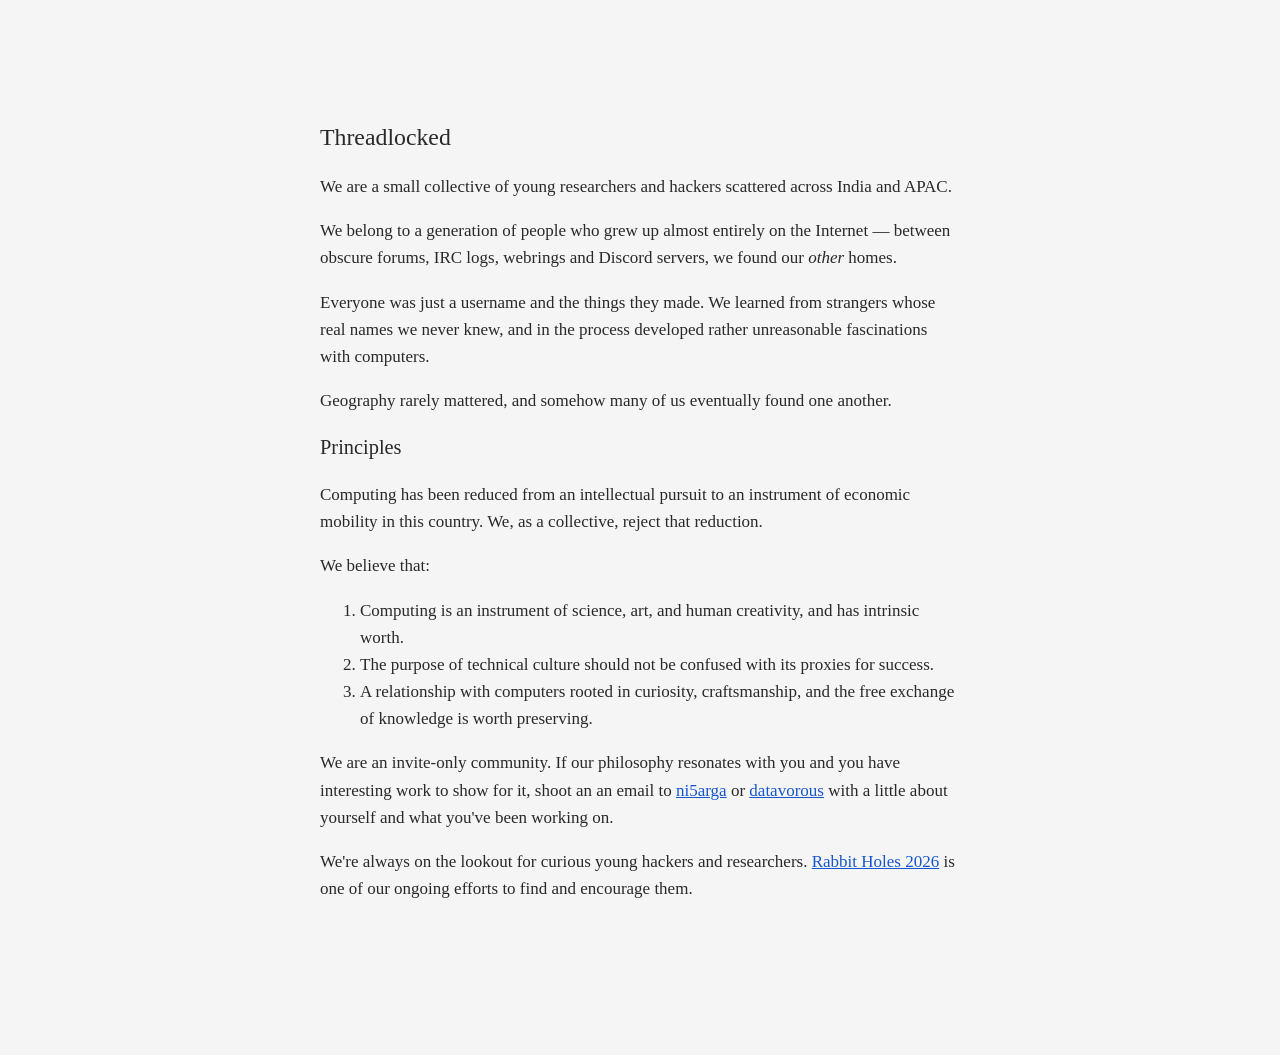
==== index.html @ a5eabb07 "feat: publish static Threadlocked site" ====
<!doctype html>
<html lang="en">
<head>
  <meta charset="utf-8">
  <meta name="viewport" content="width=device-width, initial-scale=1">
  <title>Threadlocked</title>
  <link rel="icon" href="favicons/site.svg" type="image/svg+xml">
  <link rel="stylesheet" href="style.css">
</head>
<body>
  <main>
    <h1>Threadlocked</h1>
    <p>We are a small collective of young researchers and hackers scattered across India and APAC.</p>
    <p>We belong to a generation of people who grew up almost entirely on the Internet — between obscure forums, IRC logs, webrings and Discord servers, we found our <em>other</em> homes.</p>
    <p>Everyone was just a username and the things they made. We learned from strangers whose real names we never knew, and in the process developed rather unreasonable fascinations with computers.</p>
    <p>Geography rarely mattered, and somehow many of us eventually found one another.</p>
    <h2>Principles</h2>
    <p>Computing has been reduced from an intellectual pursuit to an instrument of economic mobility in this country. We, as a collective, reject that reduction.</p>
    <p>We believe that:</p>
    <ol>
    <li>Computing is an instrument of science, art, and human creativity, and has intrinsic worth.</li>
    <li>The purpose of technical culture should not be confused with its proxies for success.</li>
    <li>A relationship with computers rooted in curiosity, craftsmanship, and the free exchange of knowledge is worth preserving.</li>
    </ol>
    <p>We are an invite-only community. If our philosophy resonates with you and you have interesting work to show for it, shoot an an email to <a href="mailto:hello@ni5arga.com">ni5arga</a> or <a href="mailto:datavorous.work@gmail.com">datavorous</a> with a little about yourself and what you&#39;ve been working on.</p>
    <p>We&#39;re always on the lookout for curious young hackers and researchers. <a href="/rabbit/">Rabbit Holes 2026</a> is one of our ongoing efforts to find and encourage them.</p>
  </main>
</body>
</html>
---- style.css ----
body {
  max-width: 640px;
  margin: 0 auto;
  padding: 6em 1.5em 8em;
  font-family: Georgia, serif;
  font-size: 17px;
  line-height: 1.6;
  color: #292929;
  background: #f5f5f5;
}
h1, h2, h3 {
  font-family: Georgia, serif;
  font-weight: normal;
}
h1 { font-size: 1.4em; }
h2 { font-size: 1.2em; }
h3 { font-size: 1em; }
strong { font-weight: normal; font-style: italic; }
a { color: #1656cc; }
a .link-icon { display: inline-block; width: 1em; height: 1em; max-width: none; margin-right: .28em; vertical-align: -.12em; object-fit: contain; }
figure { width: 100%; max-width: 100%; margin: 1.5em 0; }
img { display: block; max-width: 100%; height: auto; }
figure img { width: 100%; }
figcaption { margin-top: .4em; color: #767a82; font-size: .9em; font-style: italic; }
@media (max-width: 480px) {
  body { font-size: 17px; padding: 4em 1.25em 6em; }
}
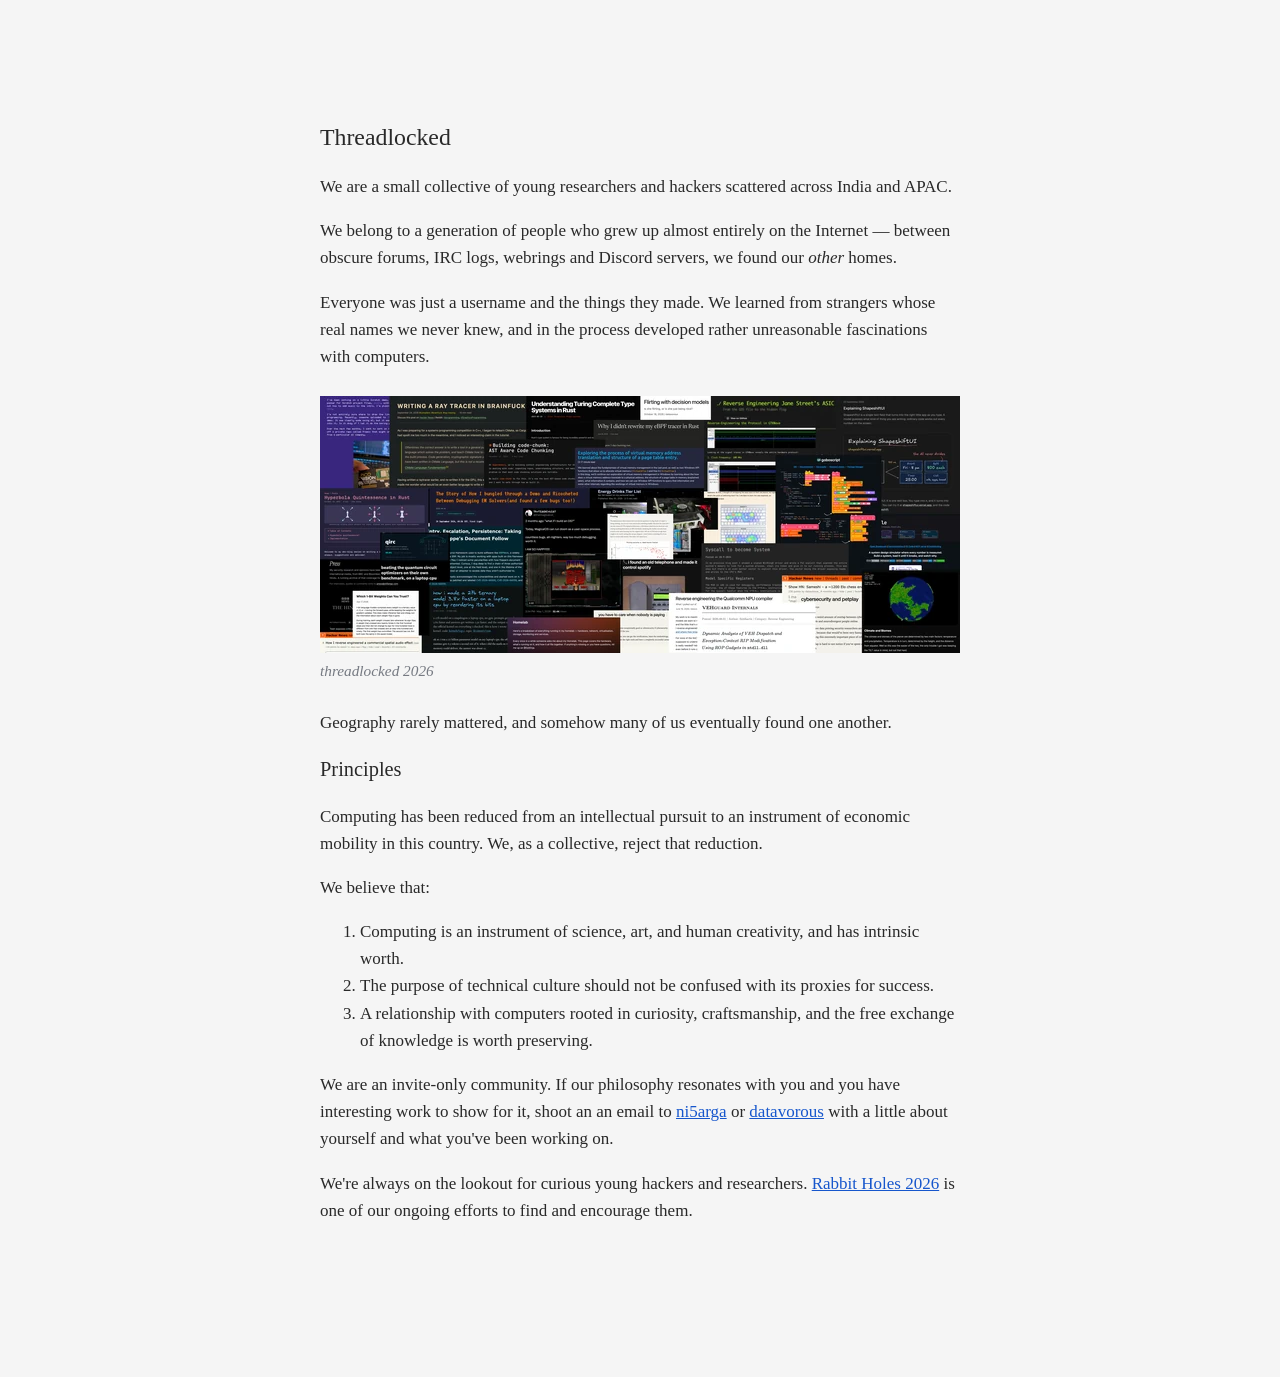
==== commit 077bcb46: "feat: add Threadlocked 2026 collage" ====
--- a/index.html
+++ b/index.html
@@ -4,7 +4,6 @@
   <meta charset="utf-8">
   <meta name="viewport" content="width=device-width, initial-scale=1">
   <title>Threadlocked</title>
-  <link rel="icon" href="favicons/site.svg" type="image/svg+xml">
   <link rel="stylesheet" href="style.css">
 </head>
 <body>
@@ -13,6 +12,12 @@
     <p>We are a small collective of young researchers and hackers scattered across India and APAC.</p>
     <p>We belong to a generation of people who grew up almost entirely on the Internet — between obscure forums, IRC logs, webrings and Discord servers, we found our <em>other</em> homes.</p>
     <p>Everyone was just a username and the things they made. We learned from strangers whose real names we never knew, and in the process developed rather unreasonable fascinations with computers.</p>
+    <figure>
+      <a href="media/threadlocked-2026-2560.webp" aria-label="View a larger version of the Threadlocked 2026 collage">
+        <img src="media/threadlocked-2026-1600.webp" srcset="media/threadlocked-2026-640.webp 640w, media/threadlocked-2026-1280.webp 1280w, media/threadlocked-2026-1600.webp 1600w" sizes="(max-width: 480px) calc(100vw - 2.5em), (max-width: 691px) calc(100vw - 3em), 640px" width="1600" height="641" loading="lazy" decoding="async" alt="Collage of projects and writing by Threadlocked members">
+      </a>
+      <figcaption>threadlocked 2026</figcaption>
+    </figure>
     <p>Geography rarely mattered, and somehow many of us eventually found one another.</p>
     <h2>Principles</h2>
     <p>Computing has been reduced from an intellectual pursuit to an instrument of economic mobility in this country. We, as a collective, reject that reduction.</p>
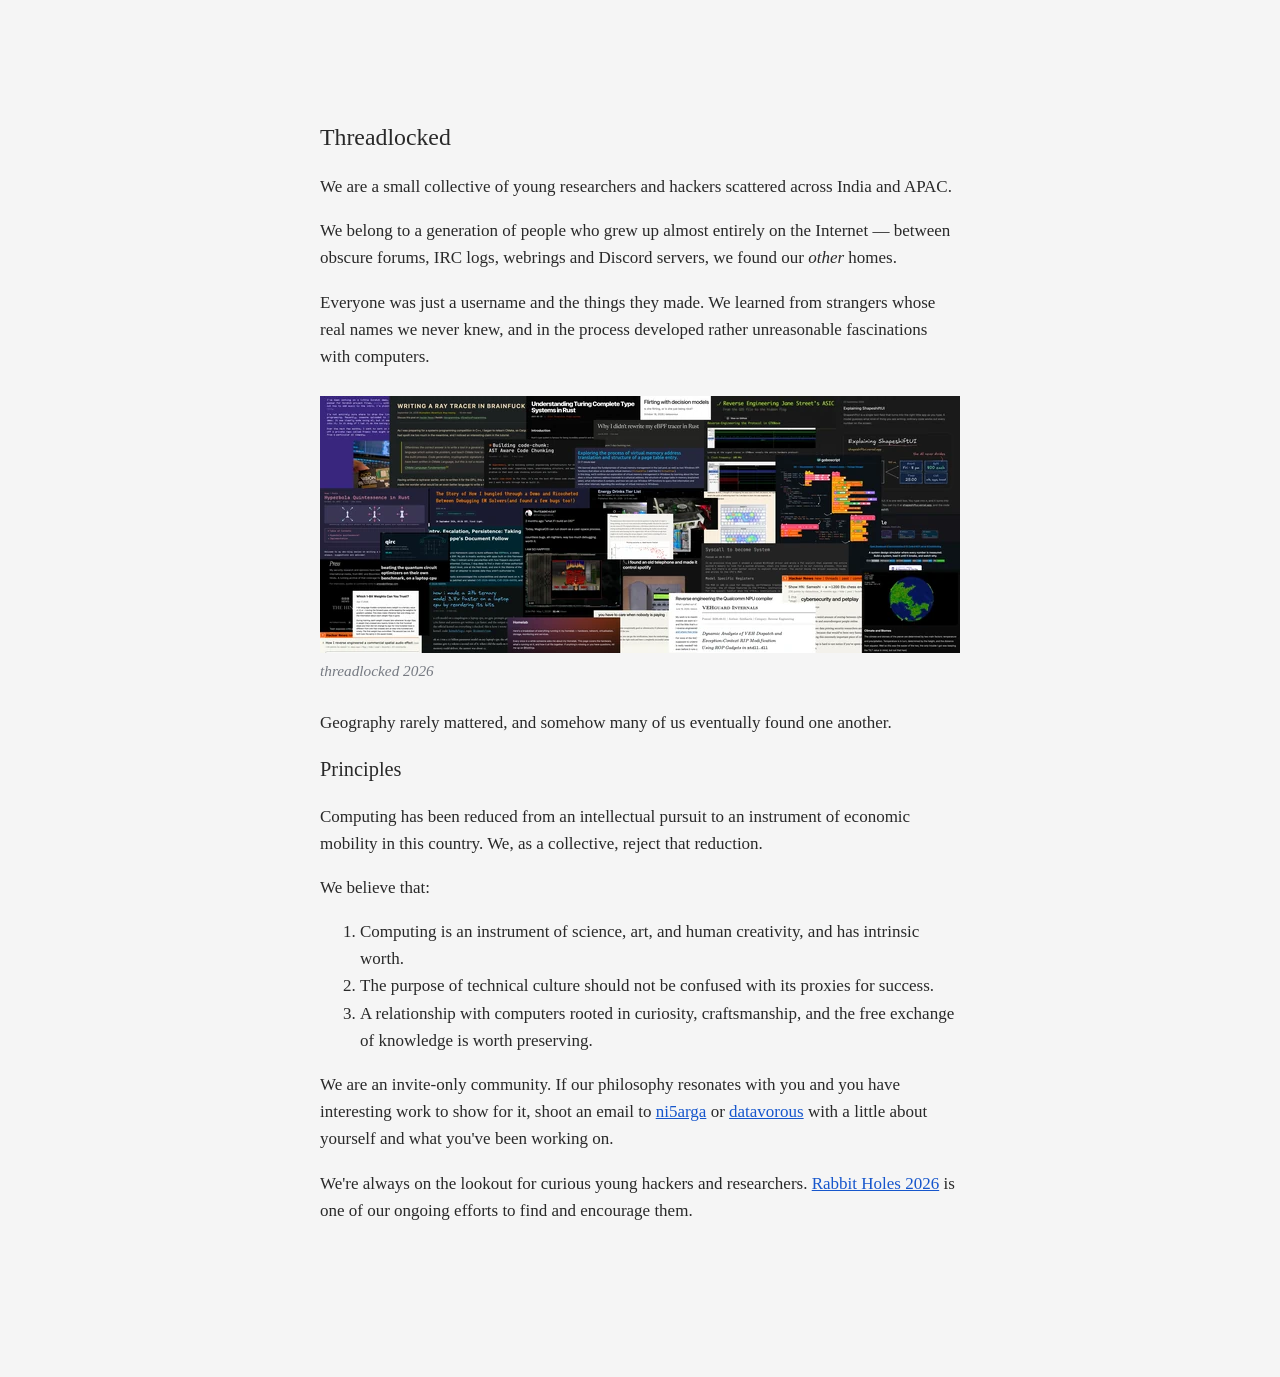
==== commit 9958c3d9: "fix: correct homepage email sentence" ====
--- a/index.html
+++ b/index.html
@@ -27,7 +27,7 @@
     <li>The purpose of technical culture should not be confused with its proxies for success.</li>
     <li>A relationship with computers rooted in curiosity, craftsmanship, and the free exchange of knowledge is worth preserving.</li>
     </ol>
-    <p>We are an invite-only community. If our philosophy resonates with you and you have interesting work to show for it, shoot an an email to <a href="mailto:hello@ni5arga.com">ni5arga</a> or <a href="mailto:datavorous.work@gmail.com">datavorous</a> with a little about yourself and what you&#39;ve been working on.</p>
+    <p>We are an invite-only community. If our philosophy resonates with you and you have interesting work to show for it, shoot an email to <a href="mailto:hello@ni5arga.com">ni5arga</a> or <a href="mailto:datavorous.work@gmail.com">datavorous</a> with a little about yourself and what you&#39;ve been working on.</p>
     <p>We&#39;re always on the lookout for curious young hackers and researchers. <a href="/rabbit/">Rabbit Holes 2026</a> is one of our ongoing efforts to find and encourage them.</p>
   </main>
 </body>
--- a/style.css
+++ b/style.css
@@ -15,6 +15,7 @@
 h1 { font-size: 1.4em; }
 h2 { font-size: 1.2em; }
 h3 { font-size: 1em; }
+.article-date { margin-top: -.6em; color: #767a82; font-size: .9em; }
 strong { font-weight: normal; font-style: italic; }
 a { color: #1656cc; }
 a .link-icon { display: inline-block; width: 1em; height: 1em; max-width: none; margin-right: .28em; vertical-align: -.12em; object-fit: contain; }
